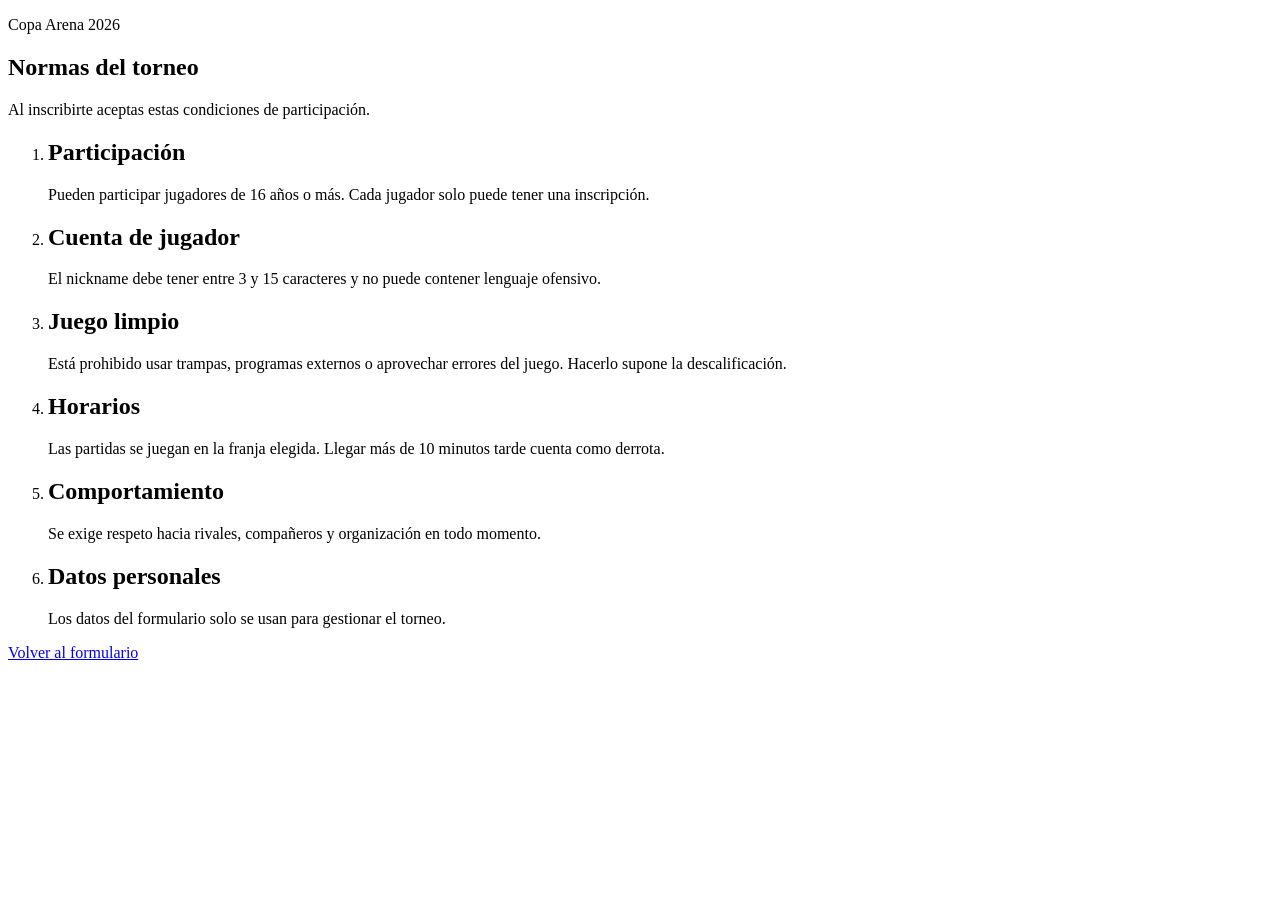
==== normas.html @ 9710ac36 "Añade página de normas del torneo (ToS)" ====
<!DOCTYPE html>
<html lang="es">
  <head>
    <meta charset="UTF-8" />
    <meta name="viewport" content="width=device-width, initial-scale=1.0" />
    <title>Normas · Copa Arena 2026</title>

    <link rel="preconnect" href="https://fonts.googleapis.com" />
    <link rel="preconnect" href="https://fonts.gstatic.com" crossorigin />
    <link href="https://fonts.googleapis.com/css2?family=Chakra+Petch:wght@500;700&family=Barlow:wght@400;500;600&display=swap" rel="stylesheet" />

    <link rel="stylesheet" href="./css/reset.css" />
    <link rel="stylesheet" href="./css/main.css" />
  </head>
  <body>
    <main class="rules">
      <section class="panel">
        <p class="badge">Copa Arena 2026</p>
        <h1>Normas del torneo</h1>
        <p class="panel-text">Al inscribirte aceptas estas condiciones de participación.</p>

        <ol class="rules-list">
          <li>
            <h2>Participación</h2>
            <p>Pueden participar jugadores de 16 años o más. Cada jugador solo puede tener una inscripción.</p>
          </li>
          <li>
            <h2>Cuenta de jugador</h2>
            <p>El nickname debe tener entre 3 y 15 caracteres y no puede contener lenguaje ofensivo.</p>
          </li>
          <li>
            <h2>Juego limpio</h2>
            <p>Está prohibido usar trampas, programas externos o aprovechar errores del juego. Hacerlo supone la descalificación.</p>
          </li>
          <li>
            <h2>Horarios</h2>
            <p>Las partidas se juegan en la franja elegida. Llegar más de 10 minutos tarde cuenta como derrota.</p>
          </li>
          <li>
            <h2>Comportamiento</h2>
            <p>Se exige respeto hacia rivales, compañeros y organización en todo momento.</p>
          </li>
          <li>
            <h2>Datos personales</h2>
            <p>Los datos del formulario solo se usan para gestionar el torneo.</p>
          </li>
        </ol>

        <a href="./index.html" class="btn btn-primary">Volver al formulario</a>
      </section>
    </main>
  </body>
</html>
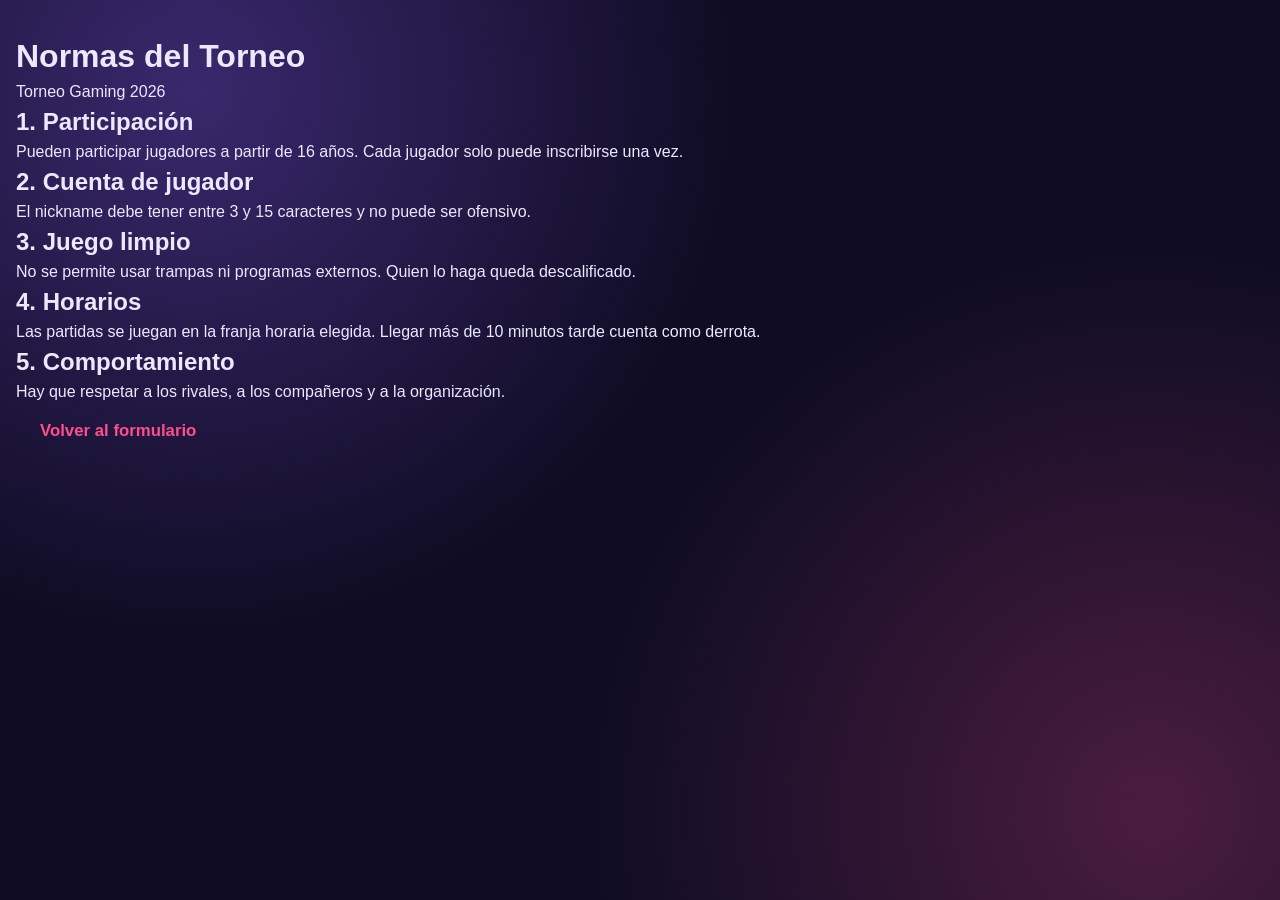
==== commit 5060c562: "Simplifica la página de normas" ====
--- a/normas.html
+++ b/normas.html
@@ -3,51 +3,36 @@
   <head>
     <meta charset="UTF-8" />
     <meta name="viewport" content="width=device-width, initial-scale=1.0" />
-    <title>Normas · Copa Arena 2026</title>
-
-    <link rel="preconnect" href="https://fonts.googleapis.com" />
-    <link rel="preconnect" href="https://fonts.gstatic.com" crossorigin />
-    <link href="https://fonts.googleapis.com/css2?family=Chakra+Petch:wght@500;700&family=Barlow:wght@400;500;600&display=swap" rel="stylesheet" />
+    <title>Normas del Torneo</title>
 
     <link rel="stylesheet" href="./css/reset.css" />
     <link rel="stylesheet" href="./css/main.css" />
   </head>
   <body>
-    <main class="rules">
-      <section class="panel">
-        <p class="badge">Copa Arena 2026</p>
-        <h1>Normas del torneo</h1>
-        <p class="panel-text">Al inscribirte aceptas estas condiciones de participación.</p>
+    <header>
+      <h1>Normas del Torneo</h1>
+      <p>Torneo Gaming 2026</p>
+    </header>
 
-        <ol class="rules-list">
-          <li>
-            <h2>Participación</h2>
-            <p>Pueden participar jugadores de 16 años o más. Cada jugador solo puede tener una inscripción.</p>
-          </li>
-          <li>
-            <h2>Cuenta de jugador</h2>
-            <p>El nickname debe tener entre 3 y 15 caracteres y no puede contener lenguaje ofensivo.</p>
-          </li>
-          <li>
-            <h2>Juego limpio</h2>
-            <p>Está prohibido usar trampas, programas externos o aprovechar errores del juego. Hacerlo supone la descalificación.</p>
-          </li>
-          <li>
-            <h2>Horarios</h2>
-            <p>Las partidas se juegan en la franja elegida. Llegar más de 10 minutos tarde cuenta como derrota.</p>
-          </li>
-          <li>
-            <h2>Comportamiento</h2>
-            <p>Se exige respeto hacia rivales, compañeros y organización en todo momento.</p>
-          </li>
-          <li>
-            <h2>Datos personales</h2>
-            <p>Los datos del formulario solo se usan para gestionar el torneo.</p>
-          </li>
-        </ol>
+    <main>
+      <div class="normas">
+        <h2>1. Participación</h2>
+        <p>Pueden participar jugadores a partir de 16 años. Cada jugador solo puede inscribirse una vez.</p>
 
-        <a href="./index.html" class="btn btn-primary">Volver al formulario</a>
-      </section>
+        <h2>2. Cuenta de jugador</h2>
+        <p>El nickname debe tener entre 3 y 15 caracteres y no puede ser ofensivo.</p>
+
+        <h2>3. Juego limpio</h2>
+        <p>No se permite usar trampas ni programas externos. Quien lo haga queda descalificado.</p>
+
+        <h2>4. Horarios</h2>
+        <p>Las partidas se juegan en la franja horaria elegida. Llegar más de 10 minutos tarde cuenta como derrota.</p>
+
+        <h2>5. Comportamiento</h2>
+        <p>Hay que respetar a los rivales, a los compañeros y a la organización.</p>
+
+        <a href="./index.html" class="btn">Volver al formulario</a>
+      </div>
     </main>
   </body>
 </html>
--- a/css/main.css
+++ b/css/main.css
@@ -0,0 +1,376 @@
+/* ===== Variables ===== */
+:root {
+  --bg: #0f0c24;          /* fondo de la página */
+  --panel: #1b1640;       /* fondo del formulario */
+  --field: #251e52;       /* fondo de los campos */
+  --line: #3a3170;        /* bordes */
+  --text: #ece9ff;
+  --muted: #a39fcc;
+  --violet: #8b5cf6;
+  --pink: #ff4d8d;
+  --gradient: linear-gradient(135deg, var(--violet), var(--pink));
+}
+
+* {
+  box-sizing: border-box;
+}
+
+/* ===== Página ===== */
+body {
+  min-height: 100vh;
+  font-family: "Barlow", Arial, Helvetica, sans-serif;
+  font-size: 1rem;
+  color: var(--text);
+  background-color: var(--bg);
+  background-image:
+    radial-gradient(circle at 15% 10%, rgba(139, 92, 246, 0.35), transparent 40%),
+    radial-gradient(circle at 90% 90%, rgba(255, 77, 141, 0.25), transparent 40%);
+  background-attachment: fixed;
+  padding: 2rem 1rem;
+}
+
+h1,
+h2,
+legend,
+.btn,
+.chip,
+.badge,
+dd {
+  font-family: "Chakra Petch", Arial, sans-serif;
+}
+
+/* ===== Contenedor centrado ===== */
+.layout {
+  display: flex;
+  width: 100%;
+  max-width: 1100px;
+  margin: 0 auto;
+  border-radius: 24px;
+  overflow: clip;
+  background-color: var(--panel);
+  border: 1px solid var(--line);
+  box-shadow: 0 30px 80px rgba(0, 0, 0, 0.55), 0 0 60px rgba(139, 92, 246, 0.2);
+}
+
+/* ===== Panel con la imagen ===== */
+.hero {
+  flex: 0 0 40%;
+  position: sticky;
+  top: 0;
+  align-self: flex-start;
+  height: 100vh;
+  max-height: 960px;
+  display: flex;
+  align-items: flex-start;
+  padding: 2.5rem;
+  background-image:
+    linear-gradient(to bottom, rgba(15, 12, 36, 0.95) 25%, rgba(15, 12, 36, 0.15) 70%, rgba(15, 12, 36, 0.5)),
+    url("https://images.unsplash.com/photo-1542751371-adc38448a05e?w=1600&q=80");
+  background-size: cover;
+  background-position: 45% center;
+}
+.badge {
+  display: inline-block;
+  padding: 0.35rem 0.9rem;
+  border-radius: 999px;
+  font-size: 0.85rem;
+  font-weight: 700;
+  color: #fff;
+  background: var(--gradient);
+}
+.hero h1 {
+  margin-top: 1rem;
+  font-size: 3.2rem;
+  line-height: 1;
+  font-weight: 700;
+}
+.hero-text {
+  margin-top: 1rem;
+  max-width: 34ch;
+  line-height: 1.5;
+  color: #d6d2f5;
+}
+.stats {
+  display: flex;
+  gap: 1.75rem;
+  margin-top: 2rem;
+}
+.stats dt {
+  font-size: 0.85rem;
+  color: var(--muted);
+}
+.stats dd {
+  font-size: 1.5rem;
+  font-weight: 700;
+}
+
+/* ===== Panel del formulario ===== */
+.panel {
+  flex: 1;
+  padding: 2.5rem;
+}
+.panel h2 {
+  font-size: 1.75rem;
+}
+.panel-text {
+  margin-top: 0.35rem;
+  color: var(--muted);
+}
+.req,
+.is-required::after {
+  color: var(--pink);
+}
+.is-required::after {
+  content: " *";
+}
+
+form {
+  margin-top: 1.5rem;
+}
+fieldset {
+  border: 1px solid var(--line);
+  border-radius: 16px;
+  padding: 1rem 1.25rem 0.5rem;
+  margin-bottom: 1.5rem;
+}
+legend {
+  padding: 0 0.5rem;
+  font-weight: 700;
+  font-size: 1.1rem;
+  color: var(--violet);
+}
+
+.form-group {
+  margin-bottom: 1.1rem;
+}
+.form-row {
+  display: flex;
+  gap: 1rem;
+}
+.form-row .form-group {
+  flex: 1;
+}
+
+label,
+.label {
+  display: block;
+  margin-bottom: 0.4rem;
+  font-weight: 600;
+}
+.hint {
+  font-weight: 400;
+  color: var(--muted);
+}
+
+/* ===== Campos ===== */
+input:not([type="radio"], [type="checkbox"]),
+select,
+textarea {
+  width: 100%;
+  padding: 0.75rem 0.9rem;
+  font-family: inherit;
+  font-size: 1rem;
+  color: var(--text);
+  background-color: var(--field);
+  border: 1px solid var(--line);
+  border-radius: 10px;
+  transition: border-color 0.2s, box-shadow 0.2s;
+}
+::placeholder {
+  color: #7d77ad;
+}
+textarea {
+  resize: vertical;
+}
+input[type="date"] {
+  color-scheme: dark;
+}
+
+/* Campo seleccionado */
+input:not([type="radio"], [type="checkbox"]):focus,
+select:focus,
+textarea:focus {
+  outline: none;
+  border-color: var(--violet);
+  box-shadow: 0 0 0 3px rgba(139, 92, 246, 0.35), 0 0 18px rgba(139, 92, 246, 0.35);
+}
+
+/* ===== Opciones tipo botón (radio y checkbox) ===== */
+.chips {
+  display: flex;
+  flex-wrap: wrap;
+  gap: 0.6rem;
+}
+.chips input {
+  position: absolute;
+  opacity: 0;
+  width: 1px;
+  height: 1px;
+}
+.chip {
+  margin: 0;
+  padding: 0.55rem 1.2rem;
+  border: 1px solid var(--line);
+  border-radius: 999px;
+  background-color: var(--field);
+  cursor: pointer;
+  transition: border-color 0.2s, background-color 0.2s;
+}
+.chip:hover {
+  border-color: var(--violet);
+}
+.chips input:checked + .chip {
+  border-color: transparent;
+  background: var(--gradient);
+  color: #fff;
+}
+.chips input:focus-visible + .chip {
+  outline: 2px solid var(--pink);
+  outline-offset: 2px;
+}
+
+/* ===== Aceptación de normas ===== */
+.terms {
+  display: flex;
+  align-items: center;
+  gap: 0.6rem;
+}
+.terms label {
+  margin: 0;
+  font-weight: 500;
+}
+.terms input {
+  width: 1.2rem;
+  height: 1.2rem;
+  accent-color: var(--pink);
+}
+a {
+  color: var(--pink);
+}
+
+/* ===== Botones ===== */
+.buttons {
+  display: flex;
+  gap: 1rem;
+  margin-top: 1.75rem;
+}
+.btn {
+  display: inline-block;
+  padding: 0.9rem 1.5rem;
+  font-size: 1.05rem;
+  font-weight: 700;
+  text-align: center;
+  text-decoration: none;
+  border-radius: 12px;
+  cursor: pointer;
+  transition: transform 0.2s, box-shadow 0.2s, background-color 0.2s;
+}
+.btn-primary {
+  flex: 2;
+  border: none;
+  color: #fff;
+  background: var(--gradient);
+}
+.btn-primary:hover {
+  transform: translateY(-2px);
+  box-shadow: 0 10px 30px rgba(255, 77, 141, 0.45);
+}
+.btn-ghost {
+  flex: 1;
+  color: var(--text);
+  background-color: transparent;
+  border: 1px solid var(--line);
+}
+.btn-ghost:hover {
+  background-color: var(--field);
+  border-color: var(--muted);
+}
+.btn:focus-visible {
+  outline: 2px solid var(--pink);
+  outline-offset: 3px;
+}
+
+/* ===== Página de normas ===== */
+.rules {
+  max-width: 720px;
+  margin: 0 auto;
+  border-radius: 24px;
+  background-color: var(--panel);
+  border: 1px solid var(--line);
+  box-shadow: 0 30px 80px rgba(0, 0, 0, 0.55), 0 0 60px rgba(139, 92, 246, 0.2);
+}
+.rules h1 {
+  margin-top: 1rem;
+  font-size: 2.4rem;
+}
+.rules-list {
+  margin: 2rem 0;
+  padding-left: 1.5rem;
+}
+.rules-list li {
+  margin-bottom: 1.25rem;
+  padding-left: 0.5rem;
+}
+.rules-list li::marker {
+  font-family: "Chakra Petch", Arial, sans-serif;
+  font-weight: 700;
+  color: var(--violet);
+}
+.rules-list h2 {
+  font-size: 1.15rem;
+  margin-bottom: 0.25rem;
+}
+.rules-list p {
+  line-height: 1.5;
+  color: #cfcbef;
+}
+
+@media (prefers-reduced-motion: reduce) {
+  * {
+    transition: none !important;
+  }
+}
+
+/* ===== Pantallas pequeñas ===== */
+@media (max-width: 860px) {
+  .layout {
+    flex-direction: column;
+  }
+  .hero {
+    position: static;
+    height: auto;
+    min-height: 380px;
+    padding: 2rem;
+  }
+  .hero h1 {
+    font-size: 2.5rem;
+  }
+}
+
+@media (max-width: 560px) {
+  body {
+    padding: 0;
+  }
+  .layout,
+  .rules {
+    border-radius: 0;
+    border: none;
+  }
+  .panel {
+    padding: 1.75rem 1.25rem;
+  }
+  fieldset {
+    padding: 0.75rem 0.9rem 0.25rem;
+  }
+  .form-row,
+  .buttons {
+    flex-direction: column;
+    gap: 0;
+  }
+  .buttons .btn + .btn {
+    margin-top: 0.75rem;
+  }
+  .stats {
+    gap: 1.25rem;
+  }
+}
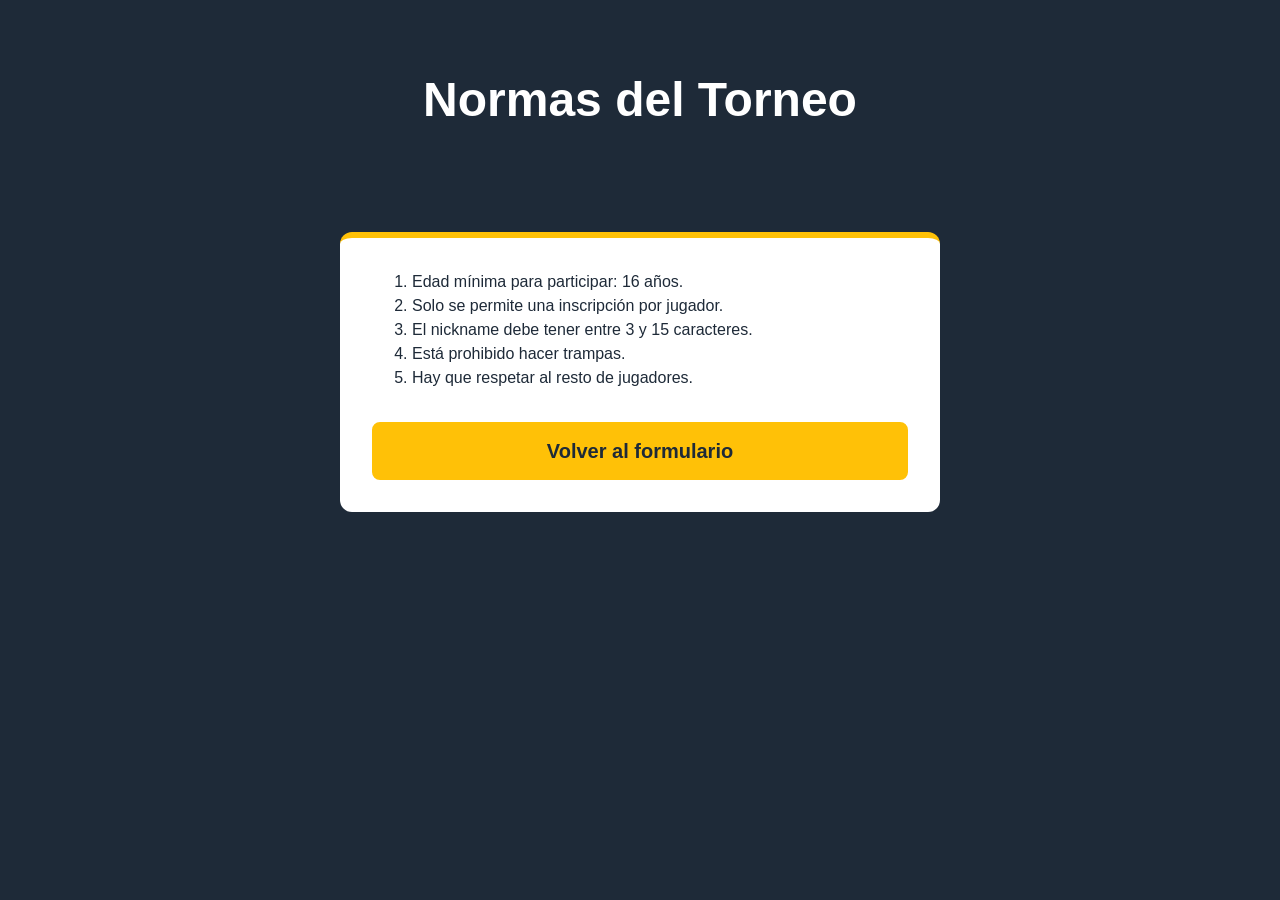
==== commit 3d8d231d: "Deja la página de normas solo con la lista Updated tournament rules for clarity and organization." ====
--- a/normas.html
+++ b/normas.html
@@ -11,25 +11,17 @@
   <body>
     <header>
       <h1>Normas del Torneo</h1>
-      <p>Torneo Gaming 2026</p>
     </header>
 
     <main>
       <div class="normas">
-        <h2>1. Participación</h2>
-        <p>Pueden participar jugadores a partir de 16 años. Cada jugador solo puede inscribirse una vez.</p>
-
-        <h2>2. Cuenta de jugador</h2>
-        <p>El nickname debe tener entre 3 y 15 caracteres y no puede ser ofensivo.</p>
-
-        <h2>3. Juego limpio</h2>
-        <p>No se permite usar trampas ni programas externos. Quien lo haga queda descalificado.</p>
-
-        <h2>4. Horarios</h2>
-        <p>Las partidas se juegan en la franja horaria elegida. Llegar más de 10 minutos tarde cuenta como derrota.</p>
-
-        <h2>5. Comportamiento</h2>
-        <p>Hay que respetar a los rivales, a los compañeros y a la organización.</p>
+        <ol>
+          <li>Edad mínima para participar: 16 años.</li>
+          <li>Solo se permite una inscripción por jugador.</li>
+          <li>El nickname debe tener entre 3 y 15 caracteres.</li>
+          <li>Está prohibido hacer trampas.</li>
+          <li>Hay que respetar al resto de jugadores.</li>
+        </ol>
 
         <a href="./index.html" class="btn">Volver al formulario</a>
       </div>
--- a/css/main.css
+++ b/css/main.css
@@ -1,376 +1,181 @@
-/* ===== Variables ===== */
 :root {
-  --bg: #0f0c24;          /* fondo de la página */
-  --panel: #1b1640;       /* fondo del formulario */
-  --field: #251e52;       /* fondo de los campos */
-  --line: #3a3170;        /* bordes */
-  --text: #ece9ff;
-  --muted: #a39fcc;
-  --violet: #8b5cf6;
-  --pink: #ff4d8d;
-  --gradient: linear-gradient(135deg, var(--violet), var(--pink));
+  --primary-color: #ffc107;
+  --second-color: #1e2a38;
+  --third-color: #ffffff;
+  --fourth-color: #e6e9ee;
+  --fifth-color: #e0a800;
 }
 
 * {
   box-sizing: border-box;
 }
 
-/* ===== Página ===== */
 body {
-  min-height: 100vh;
-  font-family: "Barlow", Arial, Helvetica, sans-serif;
-  font-size: 1rem;
-  color: var(--text);
-  background-color: var(--bg);
-  background-image:
-    radial-gradient(circle at 15% 10%, rgba(139, 92, 246, 0.35), transparent 40%),
-    radial-gradient(circle at 90% 90%, rgba(255, 77, 141, 0.25), transparent 40%);
-  background-attachment: fixed;
-  padding: 2rem 1rem;
+  font-family: Arial, Helvetica, sans-serif;
+  background-color: var(--second-color);
+  color: var(--second-color);
+  padding-bottom: 3rem;
 }
 
-h1,
-h2,
-legend,
-.btn,
-.chip,
-.badge,
-dd {
-  font-family: "Chakra Petch", Arial, sans-serif;
+/* Cabecera con imagen de fondo */
+header {
+  background-image: linear-gradient(rgba(30, 42, 56, 0.6), rgba(30, 42, 56, 1)),
+    url("https://images.unsplash.com/photo-1542751371-adc38448a05e?w=1600&q=80");
+  background-size: cover;
+  background-position: center;
+  padding: 4rem 1rem;
+  margin-bottom: 2rem;
+  text-align: center;
+}
+h1 {
+  font-size: 3rem;
+  font-weight: bold;
+  color: var(--third-color);
+}
+header p {
+  font-size: 1.25rem;
+  margin-top: 0.5rem;
+  color: var(--primary-color);
 }
 
-/* ===== Contenedor centrado ===== */
-.layout {
+/* Formulario centrado */
+main {
   display: flex;
+  justify-content: center;
+  align-items: center;
+  padding: 0 1rem;
+}
+form,
+.normas {
   width: 100%;
-  max-width: 1100px;
-  margin: 0 auto;
-  border-radius: 24px;
-  overflow: clip;
-  background-color: var(--panel);
-  border: 1px solid var(--line);
-  box-shadow: 0 30px 80px rgba(0, 0, 0, 0.55), 0 0 60px rgba(139, 92, 246, 0.2);
+  max-width: 600px;
+  border-top: 6px solid var(--primary-color);
+  border-radius: 12px;
+  padding: 2rem;
+  background-color: var(--third-color);
 }
 
-/* ===== Panel con la imagen ===== */
-.hero {
-  flex: 0 0 40%;
-  position: sticky;
-  top: 0;
-  align-self: flex-start;
-  height: 100vh;
-  max-height: 960px;
-  display: flex;
-  align-items: flex-start;
-  padding: 2.5rem;
-  background-image:
-    linear-gradient(to bottom, rgba(15, 12, 36, 0.95) 25%, rgba(15, 12, 36, 0.15) 70%, rgba(15, 12, 36, 0.5)),
-    url("https://images.unsplash.com/photo-1542751371-adc38448a05e?w=1600&q=80");
-  background-size: cover;
-  background-position: 45% center;
-}
-.badge {
-  display: inline-block;
-  padding: 0.35rem 0.9rem;
-  border-radius: 999px;
-  font-size: 0.85rem;
-  font-weight: 700;
-  color: #fff;
-  background: var(--gradient);
-}
-.hero h1 {
-  margin-top: 1rem;
-  font-size: 3.2rem;
-  line-height: 1;
-  font-weight: 700;
-}
-.hero-text {
-  margin-top: 1rem;
-  max-width: 34ch;
-  line-height: 1.5;
-  color: #d6d2f5;
-}
-.stats {
-  display: flex;
-  gap: 1.75rem;
-  margin-top: 2rem;
-}
-.stats dt {
-  font-size: 0.85rem;
-  color: var(--muted);
-}
-.stats dd {
-  font-size: 1.5rem;
-  font-weight: 700;
-}
-
-/* ===== Panel del formulario ===== */
-.panel {
-  flex: 1;
-  padding: 2.5rem;
-}
-.panel h2 {
-  font-size: 1.75rem;
-}
-.panel-text {
-  margin-top: 0.35rem;
-  color: var(--muted);
-}
-.req,
-.is-required::after {
-  color: var(--pink);
-}
-.is-required::after {
-  content: " *";
-}
-
-form {
-  margin-top: 1.5rem;
-}
 fieldset {
-  border: 1px solid var(--line);
-  border-radius: 16px;
-  padding: 1rem 1.25rem 0.5rem;
+  border: 1px solid var(--fourth-color);
+  border-radius: 8px;
+  padding: 1rem;
   margin-bottom: 1.5rem;
 }
 legend {
+  font-weight: bold;
+  font-size: 1.1rem;
   padding: 0 0.5rem;
-  font-weight: 700;
-  font-size: 1.1rem;
-  color: var(--violet);
 }
 
 .form-group {
-  margin-bottom: 1.1rem;
-}
-.form-row {
-  display: flex;
-  gap: 1rem;
-}
-.form-row .form-group {
-  flex: 1;
+  padding: 0.5rem;
+  margin-bottom: 0.4rem;
 }
 
-label,
-.label {
+label {
   display: block;
-  margin-bottom: 0.4rem;
-  font-weight: 600;
+  margin-bottom: 0.35rem;
+  font-size: 1.1rem;
 }
-.hint {
-  font-weight: 400;
-  color: var(--muted);
+.inline {
+  display: inline;
+  margin-right: 1rem;
 }
 
-/* ===== Campos ===== */
-input:not([type="radio"], [type="checkbox"]),
-select,
-textarea {
+input,
+textarea,
+select {
+  border: 1px solid #b8c0cc;
+  border-radius: 6px;
+  color: var(--second-color);
+}
+input:not(input[type="radio"], input[type="checkbox"]),
+textarea,
+select {
   width: 100%;
-  padding: 0.75rem 0.9rem;
-  font-family: inherit;
-  font-size: 1rem;
-  color: var(--text);
-  background-color: var(--field);
-  border: 1px solid var(--line);
-  border-radius: 10px;
-  transition: border-color 0.2s, box-shadow 0.2s;
-}
-::placeholder {
-  color: #7d77ad;
-}
-textarea {
-  resize: vertical;
-}
-input[type="date"] {
-  color-scheme: dark;
+  padding: 0.5rem;
+  font-size: 1.1rem;
 }
 
 /* Campo seleccionado */
-input:not([type="radio"], [type="checkbox"]):focus,
-select:focus,
-textarea:focus {
+input:focus,
+textarea:focus,
+select:focus {
   outline: none;
-  border-color: var(--violet);
-  box-shadow: 0 0 0 3px rgba(139, 92, 246, 0.35), 0 0 18px rgba(139, 92, 246, 0.35);
+  border-color: var(--primary-color);
+  background-color: #fff8e1;
 }
 
-/* ===== Opciones tipo botón (radio y checkbox) ===== */
-.chips {
-  display: flex;
-  flex-wrap: wrap;
-  gap: 0.6rem;
-}
-.chips input {
-  position: absolute;
-  opacity: 0;
-  width: 1px;
-  height: 1px;
-}
-.chip {
-  margin: 0;
-  padding: 0.55rem 1.2rem;
-  border: 1px solid var(--line);
-  border-radius: 999px;
-  background-color: var(--field);
-  cursor: pointer;
-  transition: border-color 0.2s, background-color 0.2s;
-}
-.chip:hover {
-  border-color: var(--violet);
-}
-.chips input:checked + .chip {
-  border-color: transparent;
-  background: var(--gradient);
-  color: #fff;
-}
-.chips input:focus-visible + .chip {
-  outline: 2px solid var(--pink);
-  outline-offset: 2px;
+a {
+  color: var(--second-color);
+  font-weight: bold;
 }
 
-/* ===== Aceptación de normas ===== */
-.terms {
-  display: flex;
-  align-items: center;
-  gap: 0.6rem;
+/* Botones */
+.btn {
+  width: 100%;
+  display: block;
+  margin-top: 1rem;
+  padding: 0.75rem;
+  font-size: 1.25rem;
+  font-weight: bold;
+  text-align: center;
+  text-decoration: none;
+  border: 2px solid var(--primary-color);
+  border-radius: 8px;
+  background-color: var(--primary-color);
+  color: var(--second-color);
+  cursor: pointer;
 }
-.terms label {
-  margin: 0;
-  font-weight: 500;
+.btn:hover {
+  background-color: var(--fifth-color);
+  border-color: var(--fifth-color);
 }
-.terms input {
-  width: 1.2rem;
-  height: 1.2rem;
-  accent-color: var(--pink);
+.btn-reset {
+  background-color: var(--third-color);
+  border-color: var(--second-color);
 }
-a {
-  color: var(--pink);
+.btn-reset:hover {
+  background-color: var(--second-color);
+  border-color: var(--second-color);
+  color: var(--third-color);
 }
 
-/* ===== Botones ===== */
-.buttons {
-  display: flex;
-  gap: 1rem;
-  margin-top: 1.75rem;
-}
-.btn {
-  display: inline-block;
-  padding: 0.9rem 1.5rem;
-  font-size: 1.05rem;
-  font-weight: 700;
-  text-align: center;
-  text-decoration: none;
-  border-radius: 12px;
-  cursor: pointer;
-  transition: transform 0.2s, box-shadow 0.2s, background-color 0.2s;
-}
-.btn-primary {
-  flex: 2;
-  border: none;
-  color: #fff;
-  background: var(--gradient);
-}
-.btn-primary:hover {
-  transform: translateY(-2px);
-  box-shadow: 0 10px 30px rgba(255, 77, 141, 0.45);
-}
-.btn-ghost {
-  flex: 1;
-  color: var(--text);
-  background-color: transparent;
-  border: 1px solid var(--line);
-}
-.btn-ghost:hover {
-  background-color: var(--field);
-  border-color: var(--muted);
-}
-.btn:focus-visible {
-  outline: 2px solid var(--pink);
-  outline-offset: 3px;
+/* Campos obligatorios */
+.is-required::after {
+  content: " *";
+  color: red;
 }
 
-/* ===== Página de normas ===== */
-.rules {
-  max-width: 720px;
-  margin: 0 auto;
-  border-radius: 24px;
-  background-color: var(--panel);
-  border: 1px solid var(--line);
-  box-shadow: 0 30px 80px rgba(0, 0, 0, 0.55), 0 0 60px rgba(139, 92, 246, 0.2);
+/* Página de normas */
+.normas h2 {
+  font-size: 1.25rem;
+  margin-top: 1.25rem;
+  margin-bottom: 0.35rem;
 }
-.rules h1 {
-  margin-top: 1rem;
-  font-size: 2.4rem;
+.normas h2:first-child {
+  margin-top: 0;
 }
-.rules-list {
-  margin: 2rem 0;
-  padding-left: 1.5rem;
-}
-.rules-list li {
-  margin-bottom: 1.25rem;
-  padding-left: 0.5rem;
-}
-.rules-list li::marker {
-  font-family: "Chakra Petch", Arial, sans-serif;
-  font-weight: 700;
-  color: var(--violet);
-}
-.rules-list h2 {
-  font-size: 1.15rem;
-  margin-bottom: 0.25rem;
-}
-.rules-list p {
-  line-height: 1.5;
-  color: #cfcbef;
+.normas .btn {
+  margin-top: 2rem;
 }
 
-@media (prefers-reduced-motion: reduce) {
-  * {
-    transition: none !important;
+/* Pantallas pequeñas */
+@media (max-width: 500px) {
+  h1 {
+    font-size: 2.25rem;
+  }
+  main {
+    padding: 0 0.5rem;
+  }
+  form,
+  .normas {
+    padding: 1rem;
+  }
+  fieldset {
+    padding: 0.5rem;
+  }
+  .inline {
+    margin-right: 0.6rem;
   }
 }
-
-/* ===== Pantallas pequeñas ===== */
-@media (max-width: 860px) {
-  .layout {
-    flex-direction: column;
-  }
-  .hero {
-    position: static;
-    height: auto;
-    min-height: 380px;
-    padding: 2rem;
-  }
-  .hero h1 {
-    font-size: 2.5rem;
-  }
-}
-
-@media (max-width: 560px) {
-  body {
-    padding: 0;
-  }
-  .layout,
-  .rules {
-    border-radius: 0;
-    border: none;
-  }
-  .panel {
-    padding: 1.75rem 1.25rem;
-  }
-  fieldset {
-    padding: 0.75rem 0.9rem 0.25rem;
-  }
-  .form-row,
-  .buttons {
-    flex-direction: column;
-    gap: 0;
-  }
-  .buttons .btn + .btn {
-    margin-top: 0.75rem;
-  }
-  .stats {
-    gap: 1.25rem;
-  }
-}
